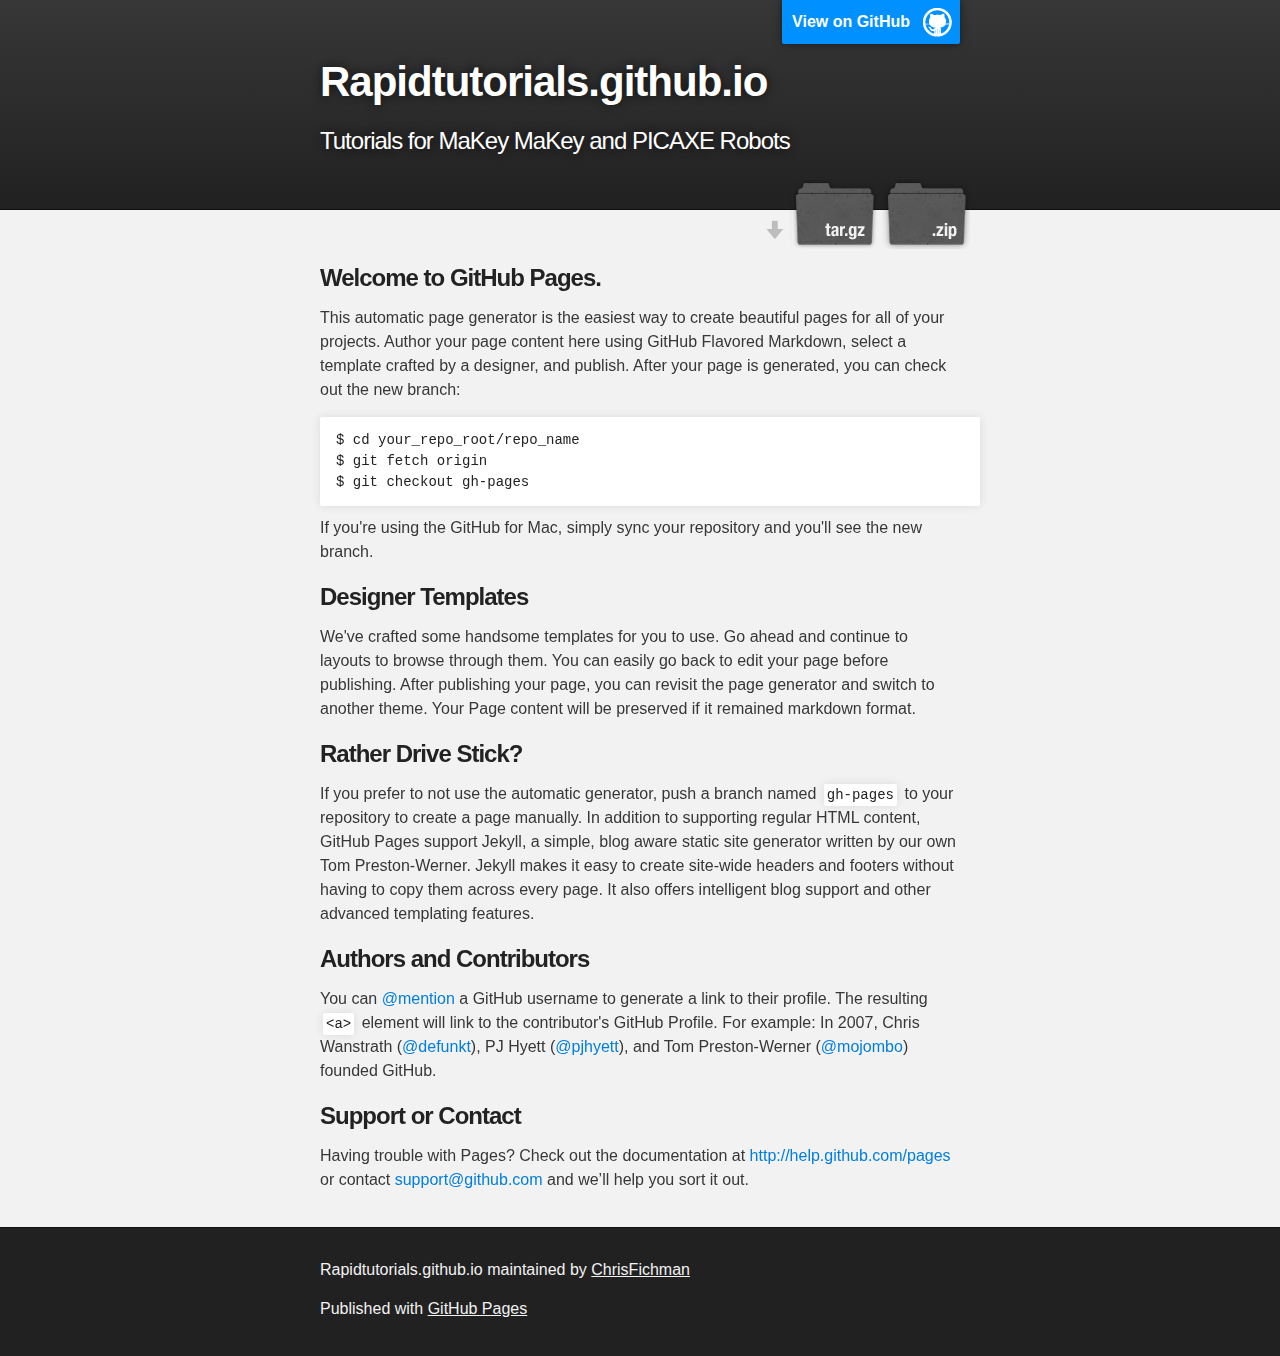
==== index.html @ 3d29552f "Create gh-pages branch via GitHub" ====
<!DOCTYPE html>
<html>

  <head>
    <meta charset='utf-8' />
    <meta http-equiv="X-UA-Compatible" content="chrome=1" />
    <meta name="description" content="Rapidtutorials.github.io : Tutorials for MaKey MaKey and PICAXE Robots" />

    <link rel="stylesheet" type="text/css" media="screen" href="stylesheets/stylesheet.css">

    <title>Rapidtutorials.github.io</title>
  </head>

  <body>

    <!-- HEADER -->
    <div id="header_wrap" class="outer">
        <header class="inner">
          <a id="forkme_banner" href="https://github.com/ChrisFichman/rapidtutorials.github.io">View on GitHub</a>

          <h1 id="project_title">Rapidtutorials.github.io</h1>
          <h2 id="project_tagline">Tutorials for MaKey MaKey and PICAXE Robots</h2>

            <section id="downloads">
              <a class="zip_download_link" href="https://github.com/ChrisFichman/rapidtutorials.github.io/zipball/master">Download this project as a .zip file</a>
              <a class="tar_download_link" href="https://github.com/ChrisFichman/rapidtutorials.github.io/tarball/master">Download this project as a tar.gz file</a>
            </section>
        </header>
    </div>

    <!-- MAIN CONTENT -->
    <div id="main_content_wrap" class="outer">
      <section id="main_content" class="inner">
        <h3>
<a name="welcome-to-github-pages" class="anchor" href="#welcome-to-github-pages"><span class="octicon octicon-link"></span></a>Welcome to GitHub Pages.</h3>

<p>This automatic page generator is the easiest way to create beautiful pages for all of your projects. Author your page content here using GitHub Flavored Markdown, select a template crafted by a designer, and publish. After your page is generated, you can check out the new branch:</p>

<pre><code>$ cd your_repo_root/repo_name
$ git fetch origin
$ git checkout gh-pages
</code></pre>

<p>If you're using the GitHub for Mac, simply sync your repository and you'll see the new branch.</p>

<h3>
<a name="designer-templates" class="anchor" href="#designer-templates"><span class="octicon octicon-link"></span></a>Designer Templates</h3>

<p>We've crafted some handsome templates for you to use. Go ahead and continue to layouts to browse through them. You can easily go back to edit your page before publishing. After publishing your page, you can revisit the page generator and switch to another theme. Your Page content will be preserved if it remained markdown format.</p>

<h3>
<a name="rather-drive-stick" class="anchor" href="#rather-drive-stick"><span class="octicon octicon-link"></span></a>Rather Drive Stick?</h3>

<p>If you prefer to not use the automatic generator, push a branch named <code>gh-pages</code> to your repository to create a page manually. In addition to supporting regular HTML content, GitHub Pages support Jekyll, a simple, blog aware static site generator written by our own Tom Preston-Werner. Jekyll makes it easy to create site-wide headers and footers without having to copy them across every page. It also offers intelligent blog support and other advanced templating features.</p>

<h3>
<a name="authors-and-contributors" class="anchor" href="#authors-and-contributors"><span class="octicon octicon-link"></span></a>Authors and Contributors</h3>

<p>You can <a href="https://github.com/blog/821" class="user-mention">@mention</a> a GitHub username to generate a link to their profile. The resulting <code>&lt;a&gt;</code> element will link to the contributor's GitHub Profile. For example: In 2007, Chris Wanstrath (<a href="https://github.com/defunkt" class="user-mention">@defunkt</a>), PJ Hyett (<a href="https://github.com/pjhyett" class="user-mention">@pjhyett</a>), and Tom Preston-Werner (<a href="https://github.com/mojombo" class="user-mention">@mojombo</a>) founded GitHub.</p>

<h3>
<a name="support-or-contact" class="anchor" href="#support-or-contact"><span class="octicon octicon-link"></span></a>Support or Contact</h3>

<p>Having trouble with Pages? Check out the documentation at <a href="http://help.github.com/pages">http://help.github.com/pages</a> or contact <a href="mailto:support@github.com">support@github.com</a> and we’ll help you sort it out.</p>
      </section>
    </div>

    <!-- FOOTER  -->
    <div id="footer_wrap" class="outer">
      <footer class="inner">
        <p class="copyright">Rapidtutorials.github.io maintained by <a href="https://github.com/ChrisFichman">ChrisFichman</a></p>
        <p>Published with <a href="http://pages.github.com">GitHub Pages</a></p>
      </footer>
    </div>

    

  </body>
</html>
---- stylesheets/stylesheet.css ----
/*******************************************************************************
Slate Theme for GitHub Pages
by Jason Costello, @jsncostello
*******************************************************************************/

@import url(pygment_trac.css);

/*******************************************************************************
MeyerWeb Reset
*******************************************************************************/

html, body, div, span, applet, object, iframe,
h1, h2, h3, h4, h5, h6, p, blockquote, pre,
a, abbr, acronym, address, big, cite, code,
del, dfn, em, img, ins, kbd, q, s, samp,
small, strike, strong, sub, sup, tt, var,
b, u, i, center,
dl, dt, dd, ol, ul, li,
fieldset, form, label, legend,
table, caption, tbody, tfoot, thead, tr, th, td,
article, aside, canvas, details, embed,
figure, figcaption, footer, header, hgroup,
menu, nav, output, ruby, section, summary,
time, mark, audio, video {
  margin: 0;
  padding: 0;
  border: 0;
  font: inherit;
  vertical-align: baseline;
}

/* HTML5 display-role reset for older browsers */
article, aside, details, figcaption, figure,
footer, header, hgroup, menu, nav, section {
  display: block;
}

ol, ul {
  list-style: none;
}

table {
  border-collapse: collapse;
  border-spacing: 0;
}

/*******************************************************************************
Theme Styles
*******************************************************************************/

body {
  box-sizing: border-box;
  color:#373737;
  background: #212121;
  font-size: 16px;
  font-family: 'Myriad Pro', Calibri, Helvetica, Arial, sans-serif;
  line-height: 1.5;
  -webkit-font-smoothing: antialiased;
}

h1, h2, h3, h4, h5, h6 {
  margin: 10px 0;
  font-weight: 700;
  color:#222222;
  font-family: 'Lucida Grande', 'Calibri', Helvetica, Arial, sans-serif;
  letter-spacing: -1px;
}

h1 {
  font-size: 36px;
  font-weight: 700;
}

h2 {
  padding-bottom: 10px;
  font-size: 32px;
  background: url('../images/bg_hr.png') repeat-x bottom;
}

h3 {
  font-size: 24px;
}

h4 {
  font-size: 21px;
}

h5 {
  font-size: 18px;
}

h6 {
  font-size: 16px;
}

p {
  margin: 10px 0 15px 0;
}

footer p {
  color: #f2f2f2;
}

a {
  text-decoration: none;
  color: #007edf;
  text-shadow: none;

  transition: color 0.5s ease;
  transition: text-shadow 0.5s ease;
  -webkit-transition: color 0.5s ease;
  -webkit-transition: text-shadow 0.5s ease;
  -moz-transition: color 0.5s ease;
  -moz-transition: text-shadow 0.5s ease;
  -o-transition: color 0.5s ease;
  -o-transition: text-shadow 0.5s ease;
  -ms-transition: color 0.5s ease;
  -ms-transition: text-shadow 0.5s ease;
}

a:hover, a:focus {text-decoration: underline;}

footer a {
  color: #F2F2F2;
  text-decoration: underline;
}

em {
  font-style: italic;
}

strong {
  font-weight: bold;
}

img {
  position: relative;
  margin: 0 auto;
  max-width: 739px;
  padding: 5px;
  margin: 10px 0 10px 0;
  border: 1px solid #ebebeb;

  box-shadow: 0 0 5px #ebebeb;
  -webkit-box-shadow: 0 0 5px #ebebeb;
  -moz-box-shadow: 0 0 5px #ebebeb;
  -o-box-shadow: 0 0 5px #ebebeb;
  -ms-box-shadow: 0 0 5px #ebebeb;
}

p img {
  display: inline;
  margin: 0;
  padding: 0;
  vertical-align: middle;
  text-align: center;
  border: none;
}

pre, code {
  width: 100%;
  color: #222;
  background-color: #fff;

  font-family: Monaco, "Bitstream Vera Sans Mono", "Lucida Console", Terminal, monospace;
  font-size: 14px;

  border-radius: 2px;
  -moz-border-radius: 2px;
  -webkit-border-radius: 2px;
}

pre {
  width: 100%;
  padding: 10px;
  box-shadow: 0 0 10px rgba(0,0,0,.1);
  overflow: auto;
}

code {
  padding: 3px;
  margin: 0 3px;
  box-shadow: 0 0 10px rgba(0,0,0,.1);
}

pre code {
  display: block;
  box-shadow: none;
}

blockquote {
  color: #666;
  margin-bottom: 20px;
  padding: 0 0 0 20px;
  border-left: 3px solid #bbb;
}


ul, ol, dl {
  margin-bottom: 15px
}

ul {
  list-style: inside;
  padding-left: 20px;
}

ol {
  list-style: decimal inside;
  padding-left: 20px;
}

dl dt {
  font-weight: bold;
}

dl dd {
  padding-left: 20px;
  font-style: italic;
}

dl p {
  padding-left: 20px;
  font-style: italic;
}

hr {
  height: 1px;
  margin-bottom: 5px;
  border: none;
  background: url('../images/bg_hr.png') repeat-x center;
}

table {
  border: 1px solid #373737;
  margin-bottom: 20px;
  text-align: left;
 }

th {
  font-family: 'Lucida Grande', 'Helvetica Neue', Helvetica, Arial, sans-serif;
  padding: 10px;
  background: #373737;
  color: #fff;
 }

td {
  padding: 10px;
  border: 1px solid #373737;
 }

form {
  background: #f2f2f2;
  padding: 20px;
}

/*******************************************************************************
Full-Width Styles
*******************************************************************************/

.outer {
  width: 100%;
}

.inner {
  position: relative;
  max-width: 640px;
  padding: 20px 10px;
  margin: 0 auto;
}

#forkme_banner {
  display: block;
  position: absolute;
  top:0;
  right: 10px;
  z-index: 10;
  padding: 10px 50px 10px 10px;
  color: #fff;
  background: url('../images/blacktocat.png') #0090ff no-repeat 95% 50%;
  font-weight: 700;
  box-shadow: 0 0 10px rgba(0,0,0,.5);
  border-bottom-left-radius: 2px;
  border-bottom-right-radius: 2px;
}

#header_wrap {
  background: #212121;
  background: -moz-linear-gradient(top, #373737, #212121);
  background: -webkit-linear-gradient(top, #373737, #212121);
  background: -ms-linear-gradient(top, #373737, #212121);
  background: -o-linear-gradient(top, #373737, #212121);
  background: linear-gradient(top, #373737, #212121);
}

#header_wrap .inner {
  padding: 50px 10px 30px 10px;
}

#project_title {
  margin: 0;
  color: #fff;
  font-size: 42px;
  font-weight: 700;
  text-shadow: #111 0px 0px 10px;
}

#project_tagline {
  color: #fff;
  font-size: 24px;
  font-weight: 300;
  background: none;
  text-shadow: #111 0px 0px 10px;
}

#downloads {
  position: absolute;
  width: 210px;
  z-index: 10;
  bottom: -40px;
  right: 0;
  height: 70px;
  background: url('../images/icon_download.png') no-repeat 0% 90%;
}

.zip_download_link {
  display: block;
  float: right;
  width: 90px;
  height:70px;
  text-indent: -5000px;
  overflow: hidden;
  background: url(../images/sprite_download.png) no-repeat bottom left;
}

.tar_download_link {
  display: block;
  float: right;
  width: 90px;
  height:70px;
  text-indent: -5000px;
  overflow: hidden;
  background: url(../images/sprite_download.png) no-repeat bottom right;
  margin-left: 10px;
}

.zip_download_link:hover {
  background: url(../images/sprite_download.png) no-repeat top left;
}

.tar_download_link:hover {
  background: url(../images/sprite_download.png) no-repeat top right;
}

#main_content_wrap {
  background: #f2f2f2;
  border-top: 1px solid #111;
  border-bottom: 1px solid #111;
}

#main_content {
  padding-top: 40px;
}

#footer_wrap {
  background: #212121;
}



/*******************************************************************************
Small Device Styles
*******************************************************************************/

@media screen and (max-width: 480px) {
  body {
    font-size:14px;
  }

  #downloads {
    display: none;
  }

  .inner {
    min-width: 320px;
    max-width: 480px;
  }

  #project_title {
  font-size: 32px;
  }

  h1 {
    font-size: 28px;
  }

  h2 {
    font-size: 24px;
  }

  h3 {
    font-size: 21px;
  }

  h4 {
    font-size: 18px;
  }

  h5 {
    font-size: 14px;
  }

  h6 {
    font-size: 12px;
  }

  code, pre {
    min-width: 320px;
    max-width: 480px;
    font-size: 11px;
  }

}
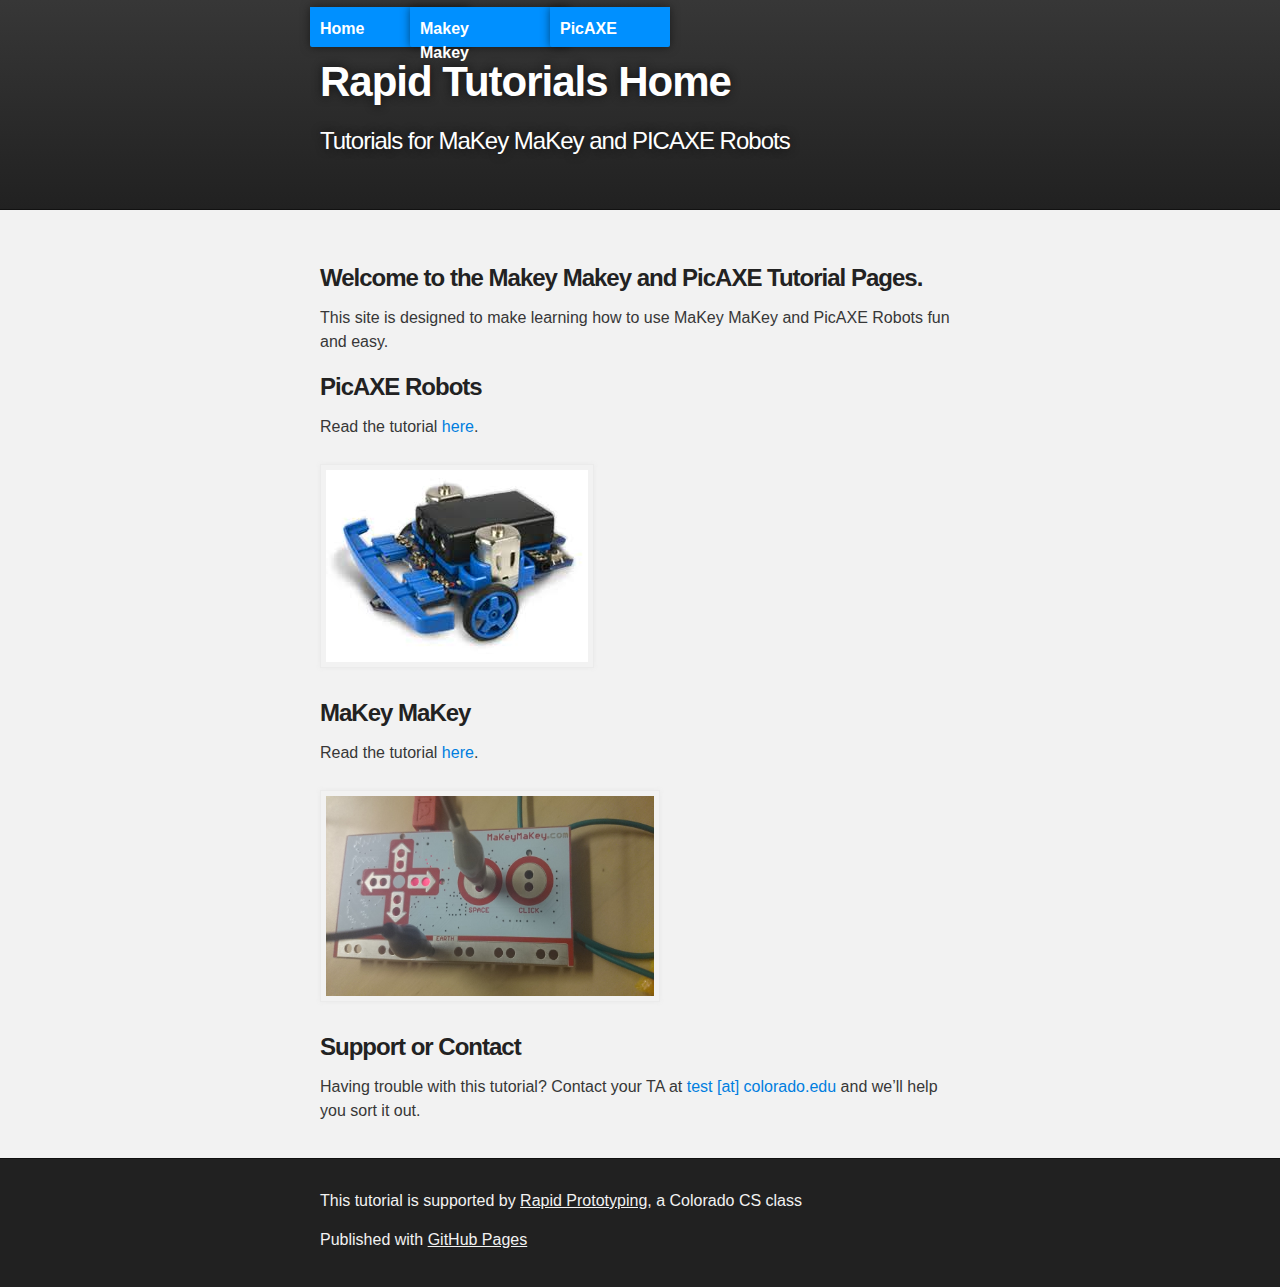
==== commit 21164e49: "Chris Fichman Update" ====
--- a/index.html
+++ b/index.html
@@ -8,7 +8,7 @@
 
     <link rel="stylesheet" type="text/css" media="screen" href="stylesheets/stylesheet.css">
 
-    <title>Rapidtutorials.github.io</title>
+    <title>Rapid Tutorials Home</title>
   </head>
 
   <body>
@@ -16,59 +16,45 @@
     <!-- HEADER -->
     <div id="header_wrap" class="outer">
         <header class="inner">
-          <a id="forkme_banner" href="https://github.com/ChrisFichman/rapidtutorials.github.io">View on GitHub</a>
+          <a id="forkme_banner" href='index.html' center=true style="margin-top: 7px; height: 20px; margin-left: 0px; left: 0px; width: 100px">Home</a>
+          <a id="forkme_banner" href='makeyx2.html' center=true style="margin-top: 7px; height: 20px; margin-left: 100px; left: 0px; width: 100px">Makey Makey</a>
+          <a id="forkme_banner" href='picaxe.html' center=true style="margin-top: 7px; height: 20px; margin-left: 240px; left: 0px; width: 60px">PicAXE</a>
 
-          <h1 id="project_title">Rapidtutorials.github.io</h1>
+          <h1 id="project_title">Rapid Tutorials Home</h1>
           <h2 id="project_tagline">Tutorials for MaKey MaKey and PICAXE Robots</h2>
 
-            <section id="downloads">
-              <a class="zip_download_link" href="https://github.com/ChrisFichman/rapidtutorials.github.io/zipball/master">Download this project as a .zip file</a>
-              <a class="tar_download_link" href="https://github.com/ChrisFichman/rapidtutorials.github.io/tarball/master">Download this project as a tar.gz file</a>
-            </section>
+           
         </header>
     </div>
 
     <!-- MAIN CONTENT -->
+
     <div id="main_content_wrap" class="outer">
       <section id="main_content" class="inner">
+
         <h3>
-<a name="welcome-to-github-pages" class="anchor" href="#welcome-to-github-pages"><span class="octicon octicon-link"></span></a>Welcome to GitHub Pages.</h3>
+<a name="welcome-to-github-pages" class="anchor" href="#welcome-to-github-pages"><span class="octicon octicon-link"></span></a>Welcome to the Makey Makey and PicAXE Tutorial Pages.</h3>
 
-<p>This automatic page generator is the easiest way to create beautiful pages for all of your projects. Author your page content here using GitHub Flavored Markdown, select a template crafted by a designer, and publish. After your page is generated, you can check out the new branch:</p>
+<p>This site is designed to make learning how to use MaKey MaKey and PicAXE Robots fun and easy.</p>
 
-<pre><code>$ cd your_repo_root/repo_name
-$ git fetch origin
-$ git checkout gh-pages
-</code></pre>
-
-<p>If you're using the GitHub for Mac, simply sync your repository and you'll see the new branch.</p>
-
-<h3>
-<a name="designer-templates" class="anchor" href="#designer-templates"><span class="octicon octicon-link"></span></a>Designer Templates</h3>
-
-<p>We've crafted some handsome templates for you to use. Go ahead and continue to layouts to browse through them. You can easily go back to edit your page before publishing. After publishing your page, you can revisit the page generator and switch to another theme. Your Page content will be preserved if it remained markdown format.</p>
-
-<h3>
-<a name="rather-drive-stick" class="anchor" href="#rather-drive-stick"><span class="octicon octicon-link"></span></a>Rather Drive Stick?</h3>
-
-<p>If you prefer to not use the automatic generator, push a branch named <code>gh-pages</code> to your repository to create a page manually. In addition to supporting regular HTML content, GitHub Pages support Jekyll, a simple, blog aware static site generator written by our own Tom Preston-Werner. Jekyll makes it easy to create site-wide headers and footers without having to copy them across every page. It also offers intelligent blog support and other advanced templating features.</p>
-
-<h3>
-<a name="authors-and-contributors" class="anchor" href="#authors-and-contributors"><span class="octicon octicon-link"></span></a>Authors and Contributors</h3>
-
-<p>You can <a href="https://github.com/blog/821" class="user-mention">@mention</a> a GitHub username to generate a link to their profile. The resulting <code>&lt;a&gt;</code> element will link to the contributor's GitHub Profile. For example: In 2007, Chris Wanstrath (<a href="https://github.com/defunkt" class="user-mention">@defunkt</a>), PJ Hyett (<a href="https://github.com/pjhyett" class="user-mention">@pjhyett</a>), and Tom Preston-Werner (<a href="https://github.com/mojombo" class="user-mention">@mojombo</a>) founded GitHub.</p>
+<h3>PicAXE Robots</h3>
+<p>Read the tutorial <a href = "makeyx2.html">here</a>.</p>
+<img src="images/PicAXE.jpg"></img>
+<h3>MaKey MaKey</h3>
+<p>Read the tutorial <a href = "picaxe.html">here</a>.</p>
+<img src="images/MaKey.jpg" height='200px' width='328px'></img>
 
 <h3>
 <a name="support-or-contact" class="anchor" href="#support-or-contact"><span class="octicon octicon-link"></span></a>Support or Contact</h3>
 
-<p>Having trouble with Pages? Check out the documentation at <a href="http://help.github.com/pages">http://help.github.com/pages</a> or contact <a href="mailto:support@github.com">support@github.com</a> and we’ll help you sort it out.</p>
+<p>Having trouble with this tutorial? Contact your TA at <a href="mailto:support@github.com">test [at] colorado.edu</a> and we’ll help you sort it out.</p>
       </section>
     </div>
 
     <!-- FOOTER  -->
     <div id="footer_wrap" class="outer">
       <footer class="inner">
-        <p class="copyright">Rapidtutorials.github.io maintained by <a href="https://github.com/ChrisFichman">ChrisFichman</a></p>
+        <p class="copyright">This tutorial is supported by <a href="https://github.com/ChrisFichman">Rapid Prototyping</a>, a Colorado CS class </p>
         <p>Published with <a href="http://pages.github.com">GitHub Pages</a></p>
       </footer>
     </div>
--- a/stylesheets/stylesheet.css
+++ b/stylesheets/stylesheet.css
@@ -277,7 +277,7 @@
   z-index: 10;
   padding: 10px 50px 10px 10px;
   color: #fff;
-  background: url('../images/blacktocat.png') #0090ff no-repeat 95% 50%;
+  background: #0090ff no-repeat 95% 50%; 
   font-weight: 700;
   box-shadow: 0 0 10px rgba(0,0,0,.5);
   border-bottom-left-radius: 2px;
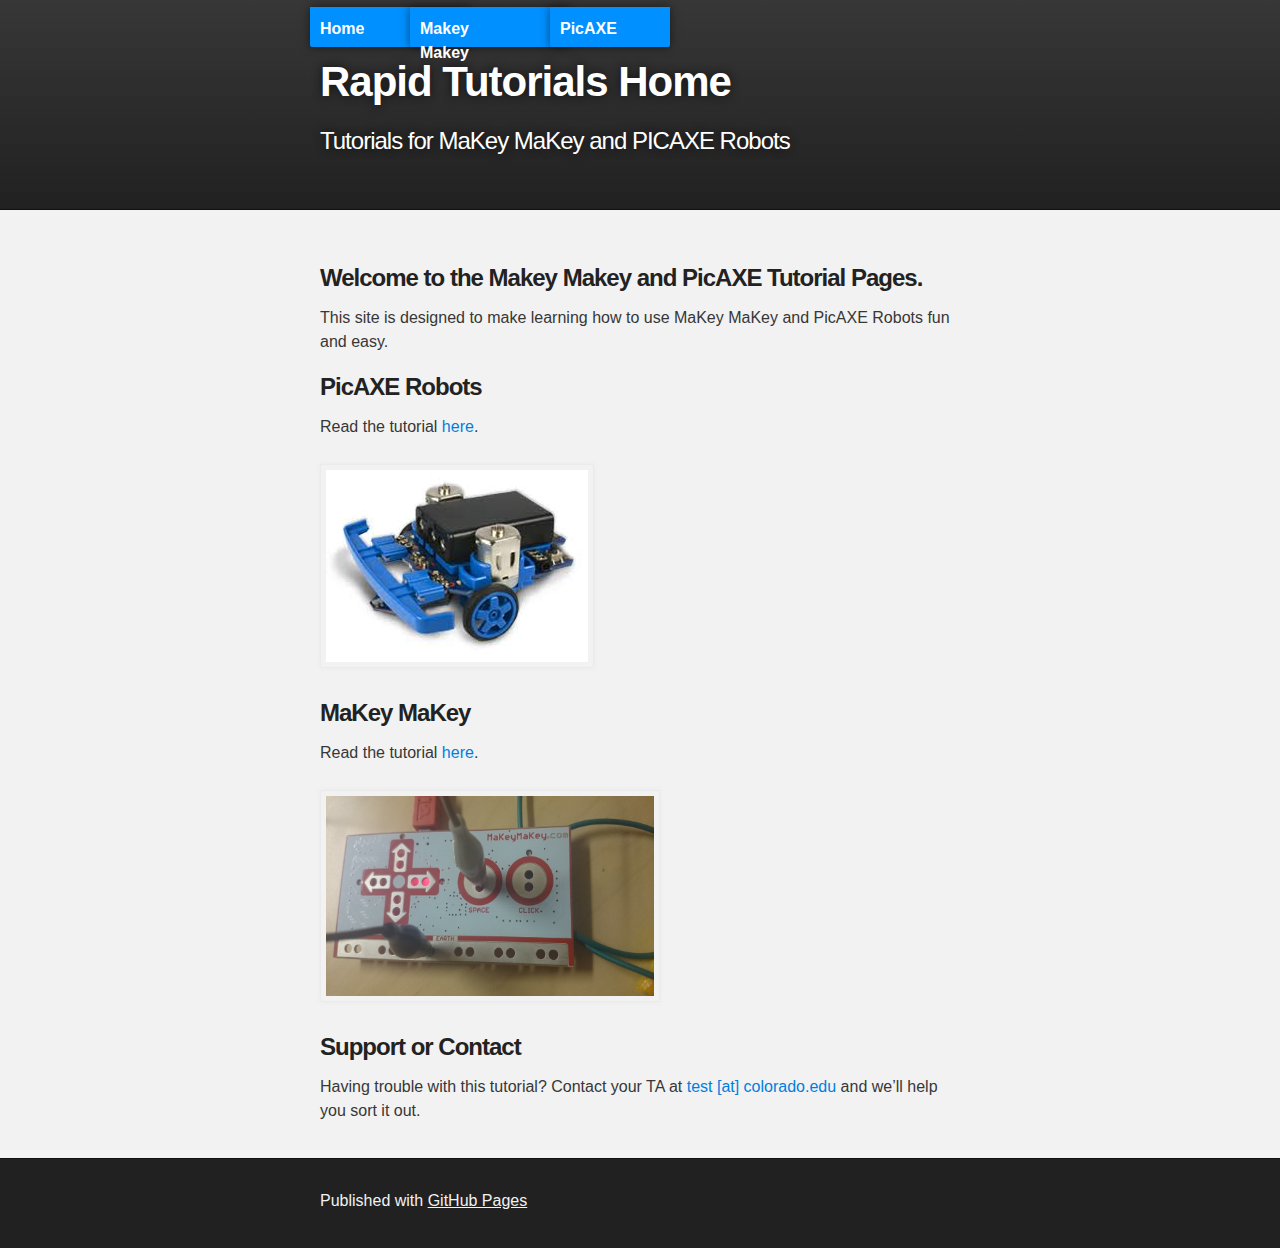
==== commit 0683b1fc: "changed links" ====
--- a/index.html
+++ b/index.html
@@ -38,10 +38,10 @@
 <p>This site is designed to make learning how to use MaKey MaKey and PicAXE Robots fun and easy.</p>
 
 <h3>PicAXE Robots</h3>
-<p>Read the tutorial <a href = "makeyx2.html">here</a>.</p>
+<p>Read the tutorial <a href = "picaxe.html">here</a>.</p>
 <img src="images/PicAXE.jpg"></img>
 <h3>MaKey MaKey</h3>
-<p>Read the tutorial <a href = "picaxe.html">here</a>.</p>
+<p>Read the tutorial <a href = "makeyx2.html">here</a>.</p>
 <img src="images/MaKey.jpg" height='200px' width='328px'></img>
 
 <h3>
@@ -54,7 +54,6 @@
     <!-- FOOTER  -->
     <div id="footer_wrap" class="outer">
       <footer class="inner">
-        <p class="copyright">This tutorial is supported by <a href="https://github.com/ChrisFichman">Rapid Prototyping</a>, a Colorado CS class </p>
         <p>Published with <a href="http://pages.github.com">GitHub Pages</a></p>
       </footer>
     </div>
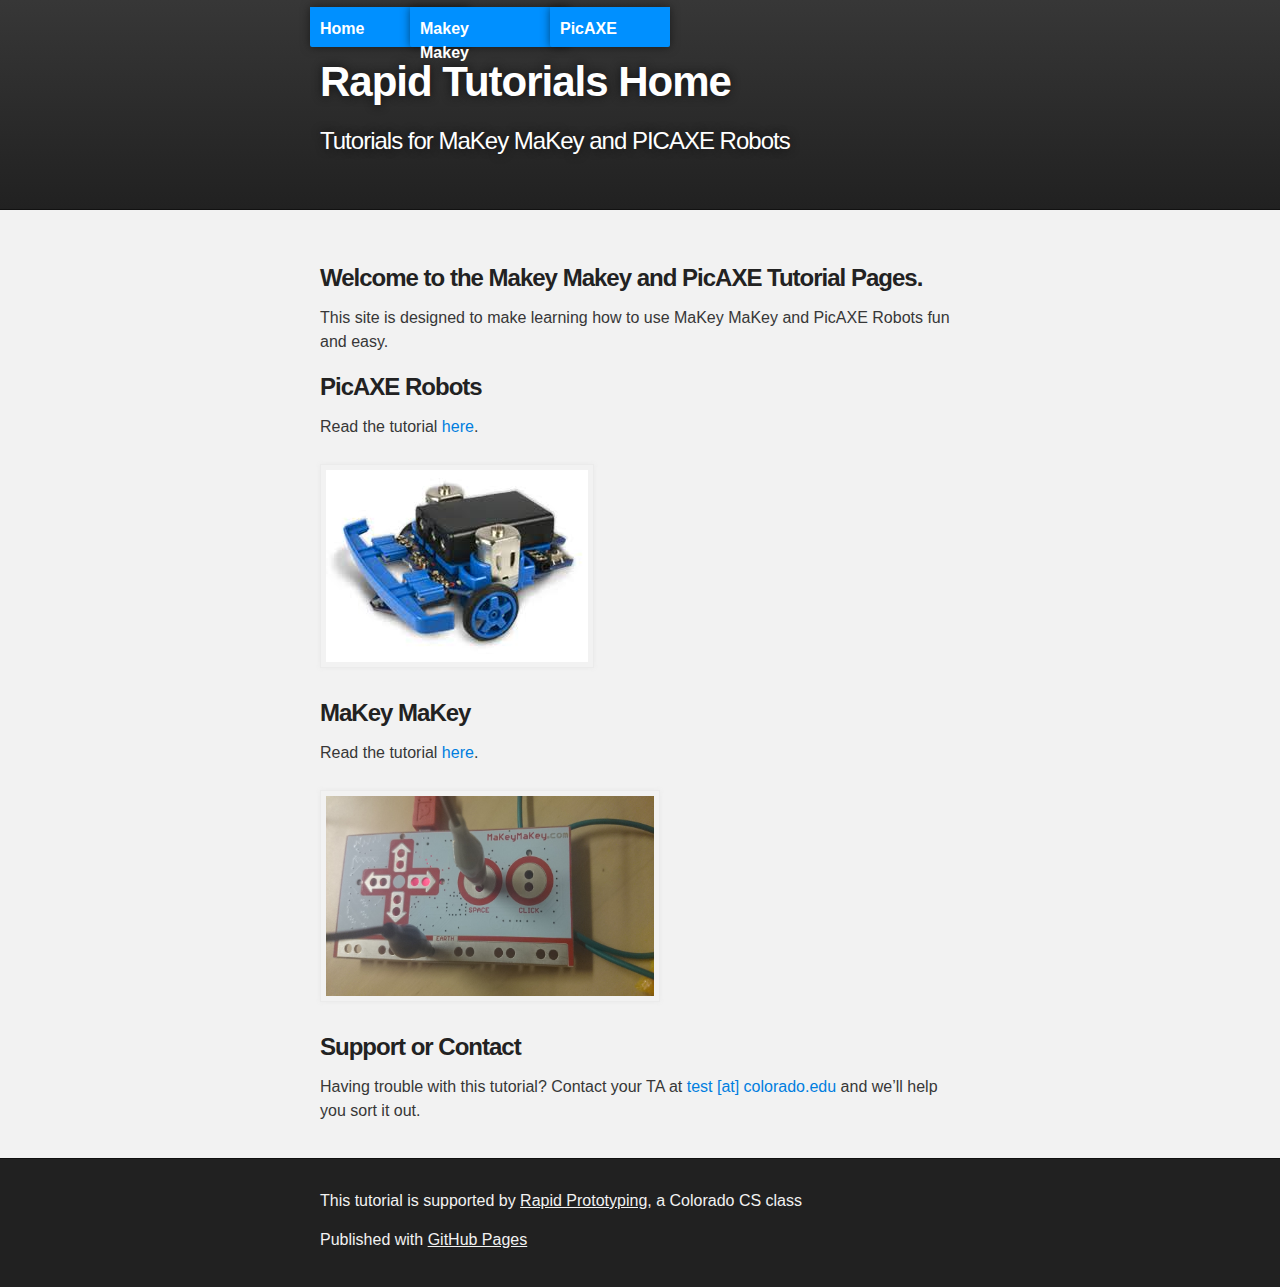
==== commit dd6b58d3: "changed links" ====
--- a/index.html
+++ b/index.html
@@ -54,6 +54,7 @@
     <!-- FOOTER  -->
     <div id="footer_wrap" class="outer">
       <footer class="inner">
+        <p class="copyright">This tutorial is supported by <a href="https://github.com/ChrisFichman">Rapid Prototyping</a>, a Colorado CS class </p>
         <p>Published with <a href="http://pages.github.com">GitHub Pages</a></p>
       </footer>
     </div>
